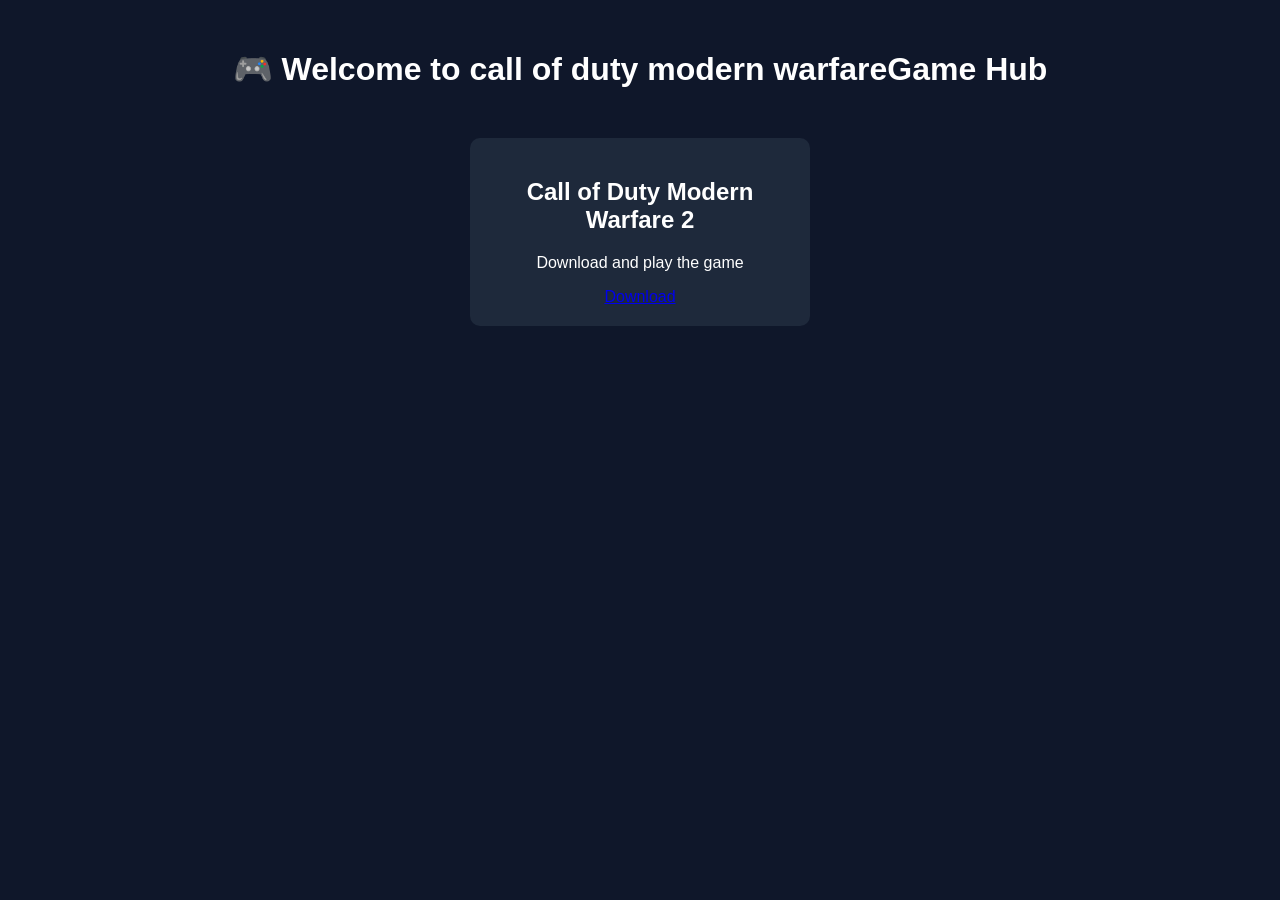
==== templates/COD-MF/COD-MF.html @ d4588e1a "Add files via upload" ====
<!DOCTYPE html>
<html>
<head>
    <title> Welcome to call of duty modern warfareGame Hub</title>
    <link rel="stylesheet" href="/static/style.css">
</head>

<body>

<h1>🎮 Welcome to call of duty modern warfareGame Hub</h1>

<div class="game-card">
    <h2>Call of Duty Modern Warfare 2</h2>
    <p>Download and play the game</p>
    <a href="https://drive.google.com/file/d/11orjo5ylscVx-VhnW76S-VAZ6kKtSyvs/view?usp=drive_link">Download</a>
</div>

</body>
</html>
---- static/style.css ----
body{
    background:#0f172a;
    color:white;
    text-align:center;
    font-family:Arial;
}

h1{
    margin-top:50px;
}

.game-card{
    background:#1e293b;
    width:300px;
    margin:50px auto;
    padding:20px;
    border-radius:10px;
}

button{
    padding:10px 20px;
    background:#22c55e;
    border:none;
    color:white;
    border-radius:5px;
    cursor:pointer;
}
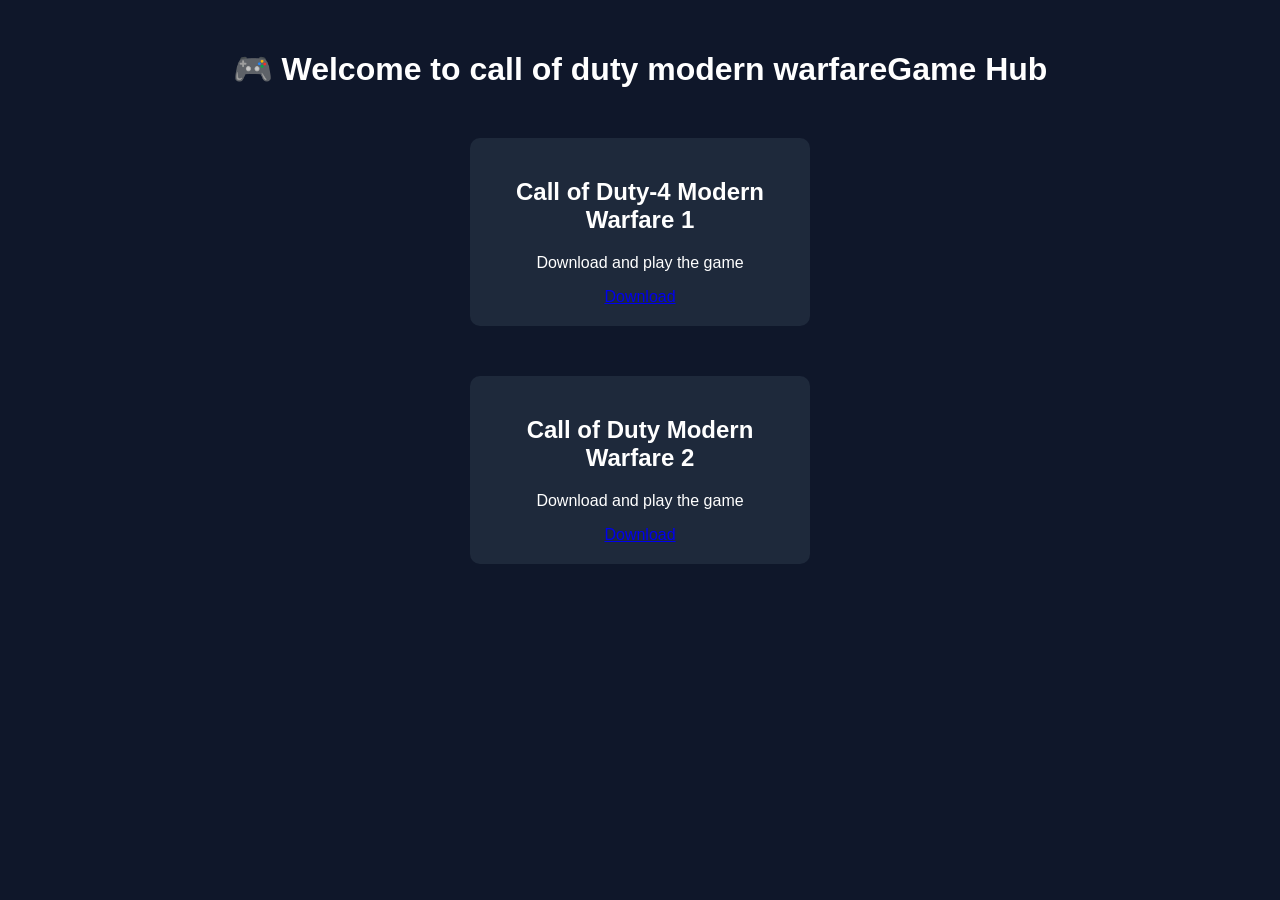
==== commit a3df9b17: "Update COD-MF.html with new game card Added a new game card for Call of Duty-4 Modern Warfare 1." ====
--- a/templates/COD-MF/COD-MF.html
+++ b/templates/COD-MF/COD-MF.html
@@ -9,6 +9,13 @@
 
 <h1>🎮 Welcome to call of duty modern warfareGame Hub</h1>
 
+    <div class="game-card">
+    <h2>Call of Duty-4 Modern Warfare 1</h2>
+    <p>Download and play the game</p>
+    <a href="https://drive.google.com/file/d/1dWE_Ifx7XNe9_iKeYqwHzyS8eqLmXm6G/view?usp=drive_link">Download</a>
+</div>
+
+
 <div class="game-card">
     <h2>Call of Duty Modern Warfare 2</h2>
     <p>Download and play the game</p>
@@ -16,4 +23,4 @@
 </div>
 
 </body>
-</html>+</html>
